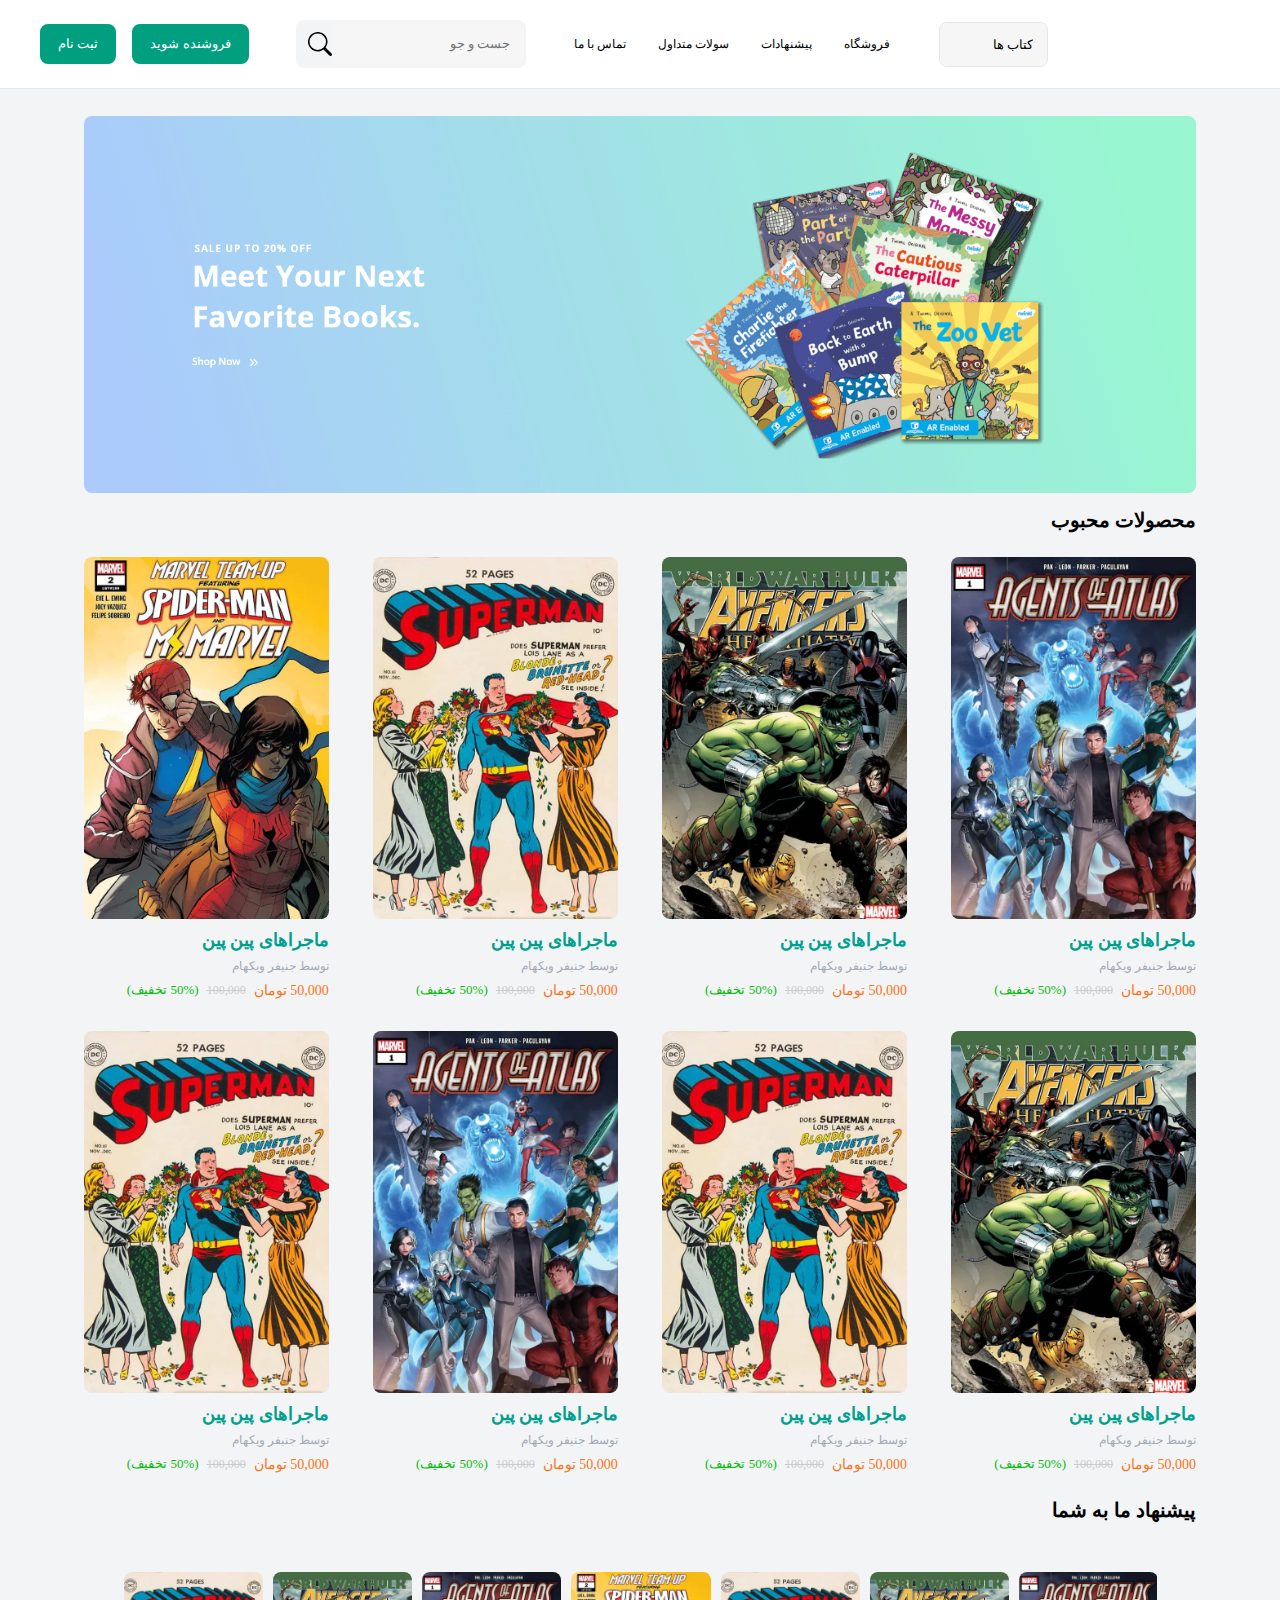
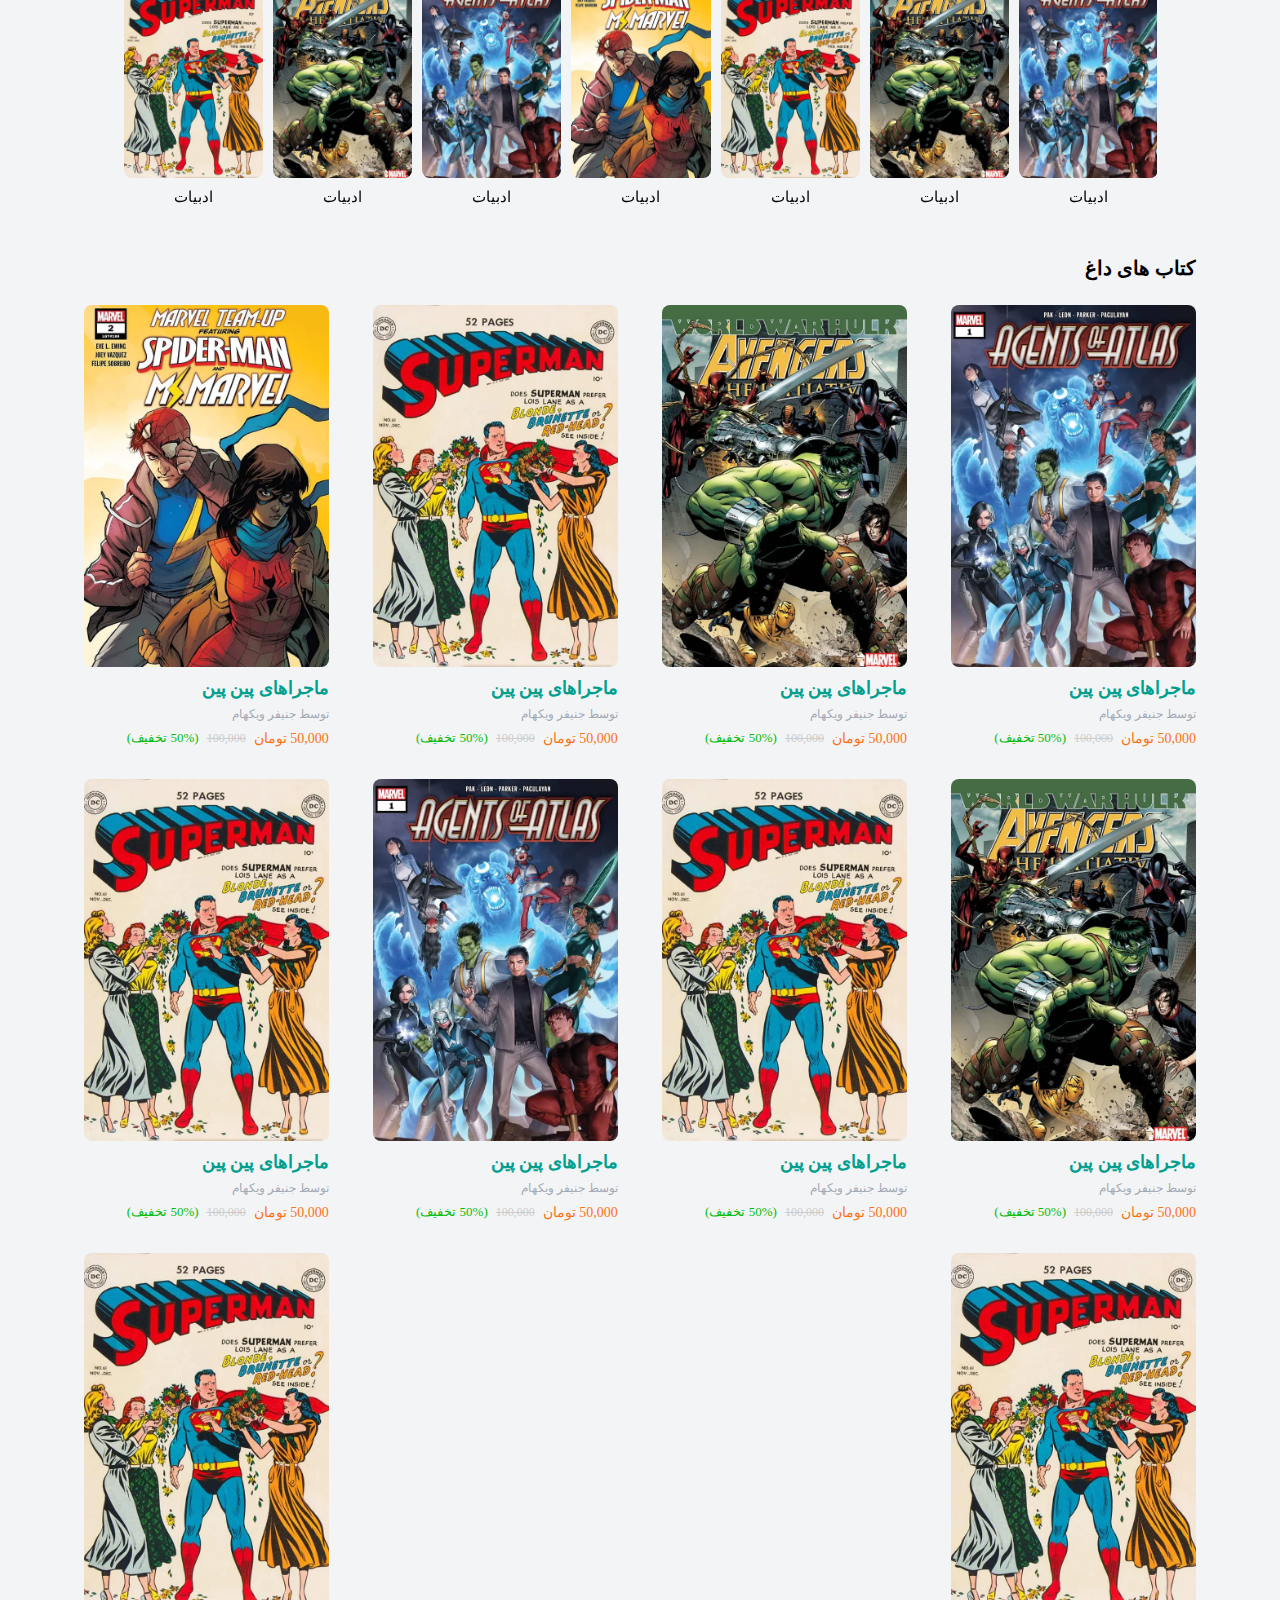
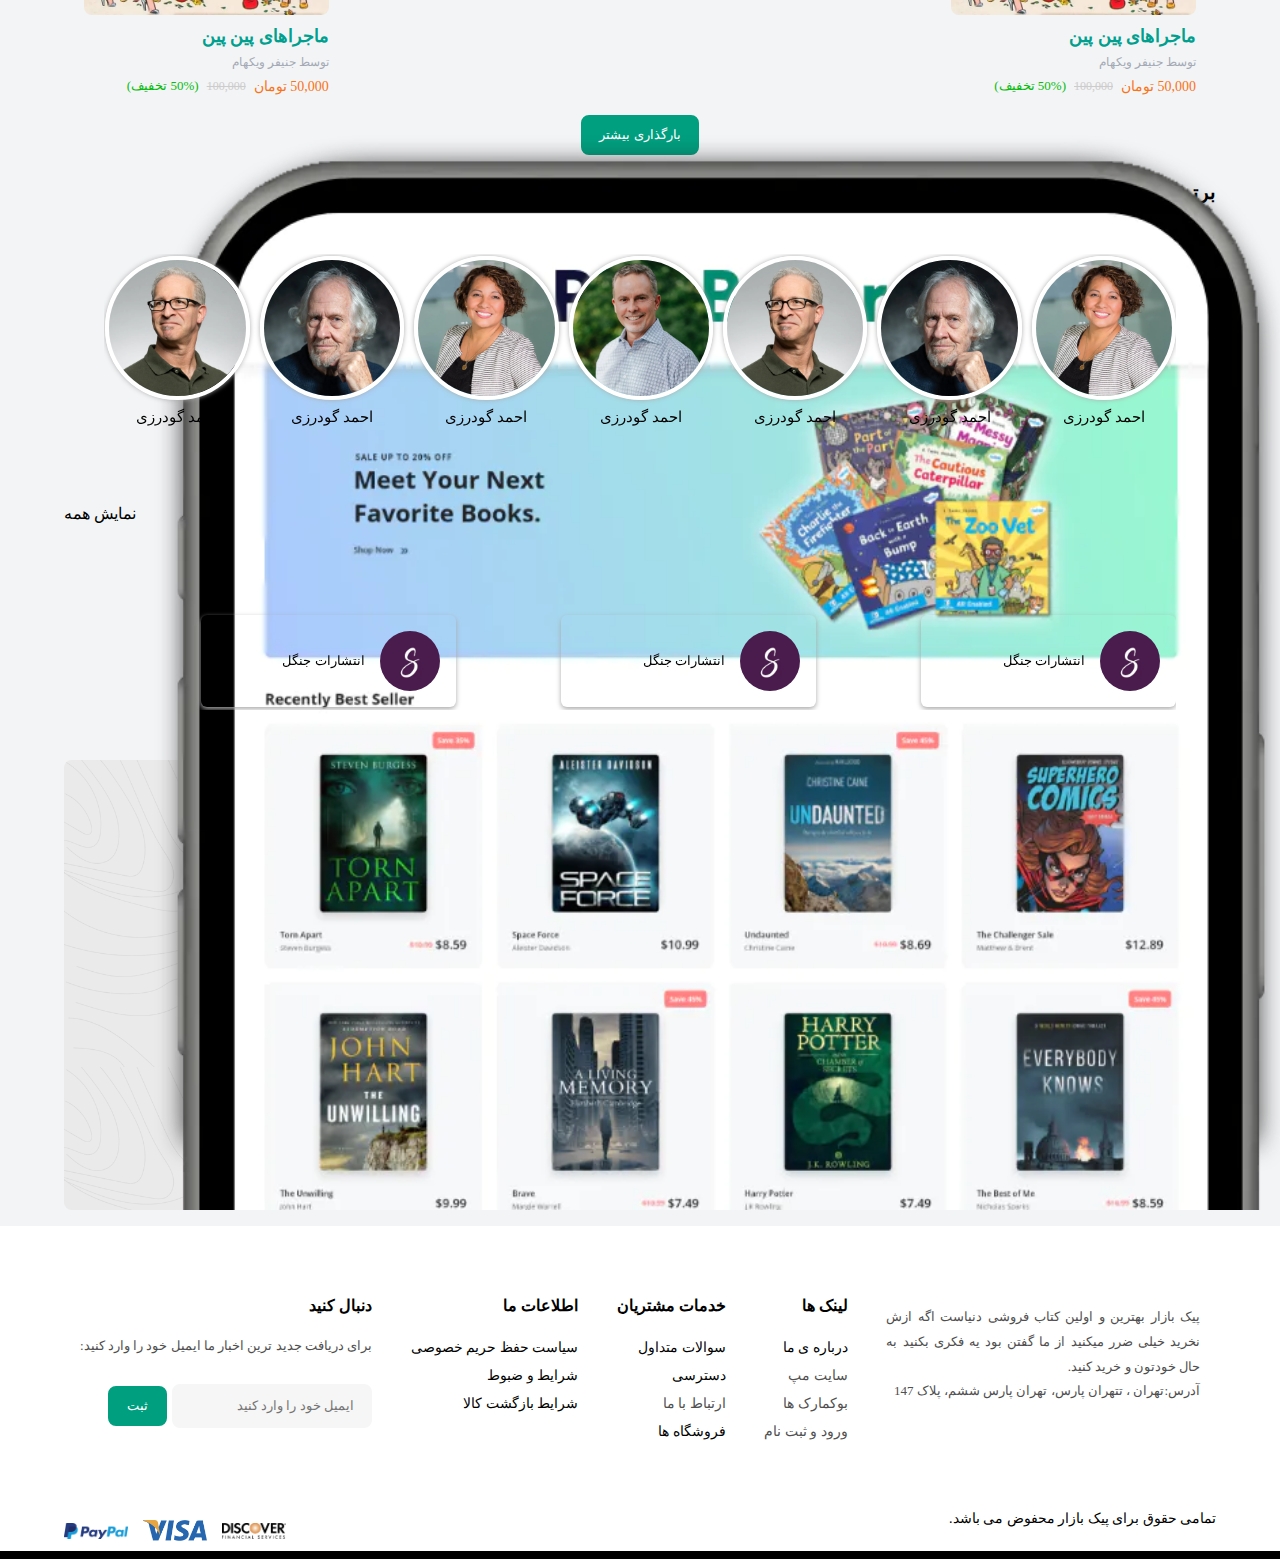
==== product.html @ 568d8cbb "jadid" ====
<!DOCTYPE html>
<html lang="rel">

<head>
    <meta charset="UTF-8">
    <meta http-equiv="X-UA-Compatible" content="IE=edge">
    <meta name="viewport" content="width=device-width, initial-scale=1.0">
    <title>Document</title>
    <link rel="stylesheet" href="asset/css/style.css">
    <link rel="stylesheet" href="asset/css/owl.carousel.min.css">
    <link rel="stylesheet" href="asset/css/owl.theme.default.min.cssf">
</head>

<body>
    <!-- header -->
    <section>
        <header>
            <div class="space-between">
                <div class="img-heder">
                    <a href="#">
                        <img src="asset/img/logo.svg" alt="">
                    </a>
                </div>
                <div class="select-box">
                    <select>
                        <option>کتاب ها</option>
                        <option>سوپرمارکتی</option>
                        <option>آرایشی</option>
                        <option>لوازم خانگی</option>
                    </select>
                </div>
                <div class="header_selectbox"></div>
                <nav>
                    <ul class="flex-ul">
                        <li><a href="#">فروشگاه</a></li>
                        <li><a href="#">پیشنهادات</a></li>
                        <li><a href="#">سولات متداول</a></li>
                        <li><a href="#">تماس با ما</a></li>
                    </ul>
                </nav>
                <form class="header_search" action="">
                    <input type="text" placeholder="جست و جو ">
                    <button>
                        <svg xmlns="http://www.w3.org/2000/svg" width="16" height="16" fill="currentColor"
                            class="bi bi-search" viewBox="0 0 16 16">
                            <path
                                d="M11.742 10.344a6.5 6.5 0 1 0-1.397 1.398h-.001c.03.04.062.078.098.115l3.85 3.85a1 1 0 0 0 1.415-1.414l-3.85-3.85a1.007 1.007 0 0 0-.115-.1zM12 6.5a5.5 5.5 0 1 1-11 0 5.5 5.5 0 0 1 11 0z" />
                        </svg>
                    </button>
                </form>
                <div class="header_button">
                    <button>فروشنده شوید</button>
                    <button>ثبت نام</button>
                </div>
            </div>
        </header>
        <div class="border-boottem">
            <div class="flex mobail-header container">
                <div class="select-header m-b-15">
                    <select class="select-box-h">
                        <option>کتاب ها</option>
                        <option>سوپرمارکتی</option>
                        <option>آرایشی</option>
                        <option>لوازم خانگی</option>
                    </select>
                </div>
                <div class="felter-css m-b-15">فیلتر</div>
            </div>
        </div>
    </section>
    <!-- end header -->
    <!-- min -->

    <main>

        <div class="container bg-product">

            <!--img title-->
            <div class="width-100 m-t-5rem">
                <a href="#">
                    <img src="asset/img/slider.webp" class="width-100 rdus img-titel" alt="">
                </a>
            </div>
            <!--end img title-->
            <!-- product -->
            <div class="title">محصولات محبوب</div>
            <div class="flex m-t-25 space-between">
                <a href="#" class="item">
                    <img src="asset/img/comic1.webp" class="width-100 rdus" alt="">
                    <div class="matn_title">ماجراهای پین پین</div>
                    <div class="item_author">توسط جنیفر ویکهام</div>
                    <div class="flex item_pricebox">
                        <div class="m-price">50,000 تومان </div>
                        <s class="off">100,000</s>
                        <div class="Discount">(50% تخفیف)</div>
                    </div>
                </a>
                <a href="#" class="item">
                    <img src="asset/img/comic2.webp" class="width-100 rdus" alt="">
                    <div class="matn_title">ماجراهای پین پین</div>
                    <div class="item_author">توسط جنیفر ویکهام</div>
                    <div class="flex item_pricebox">
                        <div class="m-price">50,000 تومان </div>
                        <s class="off">100,000</s>
                        <div class="Discount">(50% تخفیف)</div>
                    </div>
                </a>
                <a href="#" class="item">
                    <img src="asset/img/comic3.webp" class="width-100 rdus" alt="">
                    <div class="matn_title">ماجراهای پین پین</div>
                    <div class="item_author">توسط جنیفر ویکهام</div>
                    <div class="flex item_pricebox">
                        <div class="m-price">50,000 تومان </div>
                        <s class="off">100,000</s>
                        <div class="Discount">(50% تخفیف)</div>
                    </div>
                </a>
                <a href="#" class="item">
                    <img src="asset/img/comic4.webp" class="width-100 rdus" alt="">
                    <div class="matn_title">ماجراهای پین پین</div>
                    <div class="item_author">توسط جنیفر ویکهام</div>
                    <div class="flex item_pricebox">
                        <div class="m-price">50,000 تومان </div>
                        <s class="off">100,000</s>
                        <div class="Discount">(50% تخفیف)</div>
                    </div>
                </a>
                <a href="#" class="item">
                    <img src="asset/img/comic2.webp" class="width-100 rdus" alt="">
                    <div class="matn_title">ماجراهای پین پین</div>
                    <div class="item_author">توسط جنیفر ویکهام</div>
                    <div class="flex item_pricebox">
                        <div class="m-price">50,000 تومان </div>
                        <s class="off">100,000</s>
                        <div class="Discount">(50% تخفیف)</div>
                    </div>
                </a>
                <a href="#" class="item">
                    <img src="asset/img/comic3.webp" class="width-100 rdus" alt="">
                    <div class="matn_title">ماجراهای پین پین</div>
                    <div class="item_author">توسط جنیفر ویکهام</div>
                    <div class="flex item_pricebox">
                        <div class="m-price">50,000 تومان </div>
                        <s class="off">100,000</s>
                        <div class="Discount">(50% تخفیف)</div>
                    </div>
                </a>
                <a href="#" class="item">
                    <img src="asset/img/comic1.webp" class="width-100 rdus" alt="">
                    <div class="matn_title">ماجراهای پین پین</div>
                    <div class="item_author">توسط جنیفر ویکهام</div>
                    <div class="flex item_pricebox">
                        <div class="m-price">50,000 تومان </div>
                        <s class="off">100,000</s>
                        <div class="Discount">(50% تخفیف)</div>
                    </div>
                </a>
                <a href="#" class="item">
                    <img src="asset/img/comic3.webp" class="width-100 rdus" alt="">
                    <div class="matn_title">ماجراهای پین پین</div>
                    <div class="item_author">توسط جنیفر ویکهام</div>
                    <div class="flex item_pricebox">
                        <div class="m-price">50,000 تومان </div>
                        <s class="off">100,000</s>
                        <div class="Discount">(50% تخفیف)</div>
                    </div>
                </a>
            </div>
            <div class="title m-t-25">پیشنهاد ما به شما</div>
            <!-- slider -->
            <div class=" ">
                <div class="sider silaeder owl-carousel owl-theme owl-th">
                    <div class="img-slider">
                        <img src="asset/img/comic1.webp" class="rdus" alt="">
                        ادبیات
                    </div>
                    <div class="img-slider">
                        <img src="asset/img/comic2.webp" class="rdus" alt="">
                        ادبیات
                    </div>
                    <div class="img-slider">
                        <img src="asset/img/comic3.webp" class="rdus" alt="">
                        ادبیات
                    </div>
                    <div class="img-slider">
                        <img src="asset/img/comic4.webp" class="rdus" alt="">
                        ادبیات
                    </div>
                </div>
            </div>
            <!-- end slider -->

            <div class="title m-t-25">کتاب های داغ</div>
            <div class="flex m-t-25 space-between">
                <a href="#" class="item">
                    <img src="asset/img/comic1.webp" class="width-100 rdus" alt="">
                    <div class="matn_title">ماجراهای پین پین</div>
                    <div class="item_author">توسط جنیفر ویکهام</div>
                    <div class="flex item_pricebox">
                        <div class="m-price">50,000 تومان </div>
                        <s class="off">100,000</s>
                        <div class="Discount">(50% تخفیف)</div>
                    </div>
                </a>
                <a href="#" class="item">
                    <img src="asset/img/comic2.webp" class="width-100 rdus" alt="">
                    <div class="matn_title">ماجراهای پین پین</div>
                    <div class="item_author">توسط جنیفر ویکهام</div>
                    <div class="flex item_pricebox">
                        <div class="m-price">50,000 تومان </div>
                        <s class="off">100,000</s>
                        <div class="Discount">(50% تخفیف)</div>
                    </div>
                </a>
                <a href="#" class="item">
                    <img src="asset/img/comic3.webp" class="width-100 rdus" alt="">
                    <div class="matn_title">ماجراهای پین پین</div>
                    <div class="item_author">توسط جنیفر ویکهام</div>
                    <div class="flex item_pricebox">
                        <div class="m-price">50,000 تومان </div>
                        <s class="off">100,000</s>
                        <div class="Discount">(50% تخفیف)</div>
                    </div>
                </a>
                <a href="#" class="item">
                    <img src="asset/img/comic4.webp" class="width-100 rdus" alt="">
                    <div class="matn_title">ماجراهای پین پین</div>
                    <div class="item_author">توسط جنیفر ویکهام</div>
                    <div class="flex item_pricebox">
                        <div class="m-price">50,000 تومان </div>
                        <s class="off">100,000</s>
                        <div class="Discount">(50% تخفیف)</div>
                    </div>
                </a>
                <a href="#" class="item">
                    <img src="asset/img/comic2.webp" class="width-100 rdus" alt="">
                    <div class="matn_title">ماجراهای پین پین</div>
                    <div class="item_author">توسط جنیفر ویکهام</div>
                    <div class="flex item_pricebox">
                        <div class="m-price">50,000 تومان </div>
                        <s class="off">100,000</s>
                        <div class="Discount">(50% تخفیف)</div>
                    </div>
                </a>
                <a href="#" class="item">
                    <img src="asset/img/comic3.webp" class="width-100 rdus" alt="">
                    <div class="matn_title">ماجراهای پین پین</div>
                    <div class="item_author">توسط جنیفر ویکهام</div>
                    <div class="flex item_pricebox">
                        <div class="m-price">50,000 تومان </div>
                        <s class="off">100,000</s>
                        <div class="Discount">(50% تخفیف)</div>
                    </div>
                </a>
                <a href="#" class="item">
                    <img src="asset/img/comic1.webp" class="width-100 rdus" alt="">
                    <div class="matn_title">ماجراهای پین پین</div>
                    <div class="item_author">توسط جنیفر ویکهام</div>
                    <div class="flex item_pricebox">
                        <div class="m-price">50,000 تومان </div>
                        <s class="off">100,000</s>
                        <div class="Discount">(50% تخفیف)</div>
                    </div>
                </a>
                <a href="#" class="item">
                    <img src="asset/img/comic3.webp" class="width-100 rdus" alt="">
                    <div class="matn_title">ماجراهای پین پین</div>
                    <div class="item_author">توسط جنیفر ویکهام</div>
                    <div class="flex item_pricebox">
                        <div class="m-price">50,000 تومان </div>
                        <s class="off">100,000</s>
                        <div class="Discount">(50% تخفیف)</div>
                    </div>
                </a>
                <a href="#" class="item">
                    <img src="asset/img/comic3.webp" class="width-100 rdus" alt="">
                    <div class="matn_title">ماجراهای پین پین</div>
                    <div class="item_author">توسط جنیفر ویکهام</div>
                    <div class="flex item_pricebox">
                        <div class="m-price">50,000 تومان </div>
                        <s class="off">100,000</s>
                        <div class="Discount">(50% تخفیف)</div>
                    </div>
                </a>
                <a href="#" class="item">
                    <img src="asset/img/comic3.webp" class="width-100 rdus" alt="">
                    <div class="matn_title">ماجراهای پین پین</div>
                    <div class="item_author">توسط جنیفر ویکهام</div>
                    <div class="flex item_pricebox">
                        <div class="m-price">50,000 تومان </div>
                        <s class="off">100,000</s>
                        <div class="Discount">(50% تخفیف)</div>
                    </div>
                </a>
            </div>


            <!--end product -->

        </div>
        <div class="p-button">
            <button class="button-r">بارگذاری بیشتر</button>
        </div>
        <div class="container">
            <div class="title m-t-25">برترین نویسندگان</div>
            <div class="slider-2 silaeder owl-carousel owl-theme owl-th">
                <a class="img-slider-redus img-slider">
                    <img src="asset/img/author1.webp" class="rdus-100" alt="">
                    <div class="img-slider">احمد گودرزی</div>
                </a>
                <a class="img-slider-redus img-slider">
                    <img src="asset/img/author2.webp" class="rdus-100" alt="">
                    <div class="img-slider">احمد گودرزی</div>
                </a>
                <a class="img-slider-redus img-slider">
                    <img src="asset/img/author3.webp" class="rdus-100" alt="">
                    <div class="img-slider">احمد گودرزی</div>
                </a>
                <a class="img-slider-redus img-slider">
                    <img src="asset/img/author4.webp" class="rdus-100" alt="">
                    <div class="img-slider">احمد گودرزی</div>
                </a>
            </div>
            <div class="flex space-between">
                <div class="title m-t-25">برترین انتشارات </div>
                <a href="#" class=" m-t-25">نمایش همه</a>
            </div>
            <div class="slider owl-carousel owl-theme owl-th">
                <a class="flex gap-15 slider-a" href="#">
                    <div class="img-box">
                        <img class="rdus-100 width-100" src="asset/img/pub2.webp" alt="">
                    </div>
                    <div class="sider-text">انتشارات جنگل</div>
                </a>
            </div>
            <!--end slider- -->
        </div>
        <!-- box -->
        <section>
            <div class="container">
                <div class="book-box rdus ">
                    <div class="books-title">اپلیکیشن پیک بازار</div>
                    <div class="text-box m-t-25">تجربه خرید آنلاین خود را با استفاده از اپلیکیشن پیک بازار ساده تر کنید
                    </div>
                    <div class="books-img flex gap-15">
                        <a href="#" class="m-t-25"><img src="asset/img/googleplay.webp"></a>
                        <a href="#" class="m-t-25"><img src="asset/img/googleplay.webp"></a>
                    </div>
                    <img class="img-book" src="asset/img/phone.webp" alt="">

                </div>
            </div>
        </section>
        <!-- footer -->
        <footer>
            <div class="footer">
                <div class="foter-item">
                    <a href="#" class="logo">
                        <img src="asset/img/logo.svg" alt="">
                    </a>
                    <p class="mt-15">پیک بازار بهترین و اولین کتاب فروشی دنیاست اگه ازش نخرید خیلی ضرر میکنید از ما گفتن
                        بود یه فکری
                        بکنید به حال خودتون و خرید کنید.</p>
                    <p>آدرس:تهران ، تتهران پارس، تهران پارس ششم، پلاک 147</p>
                </div>
                <div class="foter-item">
                    <b>لینک ها</b>
                    <a href="#">درباره ی ما</a>
                    <a href="">سایت مپ</a>
                    <a href="">بوکمارک ها</a>
                    <a href="">ورود و ثبت نام</a>
                </div>
                <div class="foter-item">
                    <b>خدمات مشتریان</b>
                    <a href="#">سوالات متداول</a>
                    <a href="#">دسترسی </a>
                    <a href="">ارتباط با ما</a>
                    <a href="#">فروشگاه ها</a>
                </div>
                <div class="foter-item">
                    <b>اطلاعات ما</b>
                    <a href="#">سیاست حفظ حریم خصوصی</a>
                    <a href="#">شرایط و ضبوط</a>
                    <a href="#">شرایط بازگشت کالا</a>
                </div>
                <div class="foter-item">
                    <b>دنبال کنید</b>
                    <p>برای دریافت جدید ترین اخبار ما ایمیل خود را وارد کنید:</p>
                    <form class="flex m-t-25">
                        <input type="text" name="" placeholder="ایمیل خود را وارد کنید">
                        <input type="submit" value="ثبت">
                    </form>
                </div>


            </div>
            <div class="img-footer">
                <div class="space-between flex container">
                    <div class="text">تمامی حقوق برای پیک بازار محفوض می باشد. </div>

                    <div class=" img-a gap-15 flex gap-15 a-img">
                        <a href="#">
                            <img src="asset/img/copy1.png" alt="">
                        </a>
                        <a href="#">
                            <img src="asset/img/copy2.png" alt="">
                        </a>
                        <a href="#">
                            <img src="asset/img/copy3.png" alt="">
                        </a>
                    </div>
                </div>
            </div>

        </footer>
        <!--end footer -->
        <!-- end box -->
    </main>
    <!-- end min -->



    <!--script -->
    <script src="asset/js/jquery-3.6.0.min.js"></script>
    <script src="asset/js/owl.carousel.min.js"></script>
    <script src="my js.js"></script>
    <!-- end script -->

</body>

</html>
---- asset/css/style.css ----
@font-face {
    font-family: "iranyekan";
    src: url("../fonts/uiranyekan/eot/iranyekanwebregular.eot?#"),
        url("../fonts/iranyekan/ttf/iranyekanwebregular.ttf") format('truetype'),
        url("../fonts/iranyekan/woff/iranyekanwebregular.woff") format('woff'),
        url("../fonts/iranyekan/svg/iranyekanwebregular.svg") format('svg');
}

@font-face {
    font-family: "iranyekan_numbers";
    src: url("../fonts/fonts/iranyekan_numbers/eot/iranyekanwebregular(fanum).eot?#"),
        url("../fonts/iranyekan_numbers/ttf/iranyekanwebregular(fanum).ttf") format('truetype'),
        url("../fonts/iranyekan_numbers/woff/iranyekanwebregular(fanum).woff") format('woff'),
        url("../fonts/iranyekan_numbers/svg/iranyekanwebregular(fanum).svg") format('svg');
}

* {
    margin: 0;
    padding: 0;
    box-sizing: border-box;
}

body {
    direction: rtl;
    background-color: #f3f4f6;
    transition: 0.33s all 0s ease-out;
    font-family: 'iranyekan_numbers', 'iranyekan';
}

a {
    font-family: 'iranyekan_numbers', 'iranyekan';
}

input {
    font-family: 'iranyekan_numbers', 'iranyekan';

}

button {
    font-family: 'iranyekan_numbers', 'iranyekan';
}

::placeholder {
    font-family: 'iranyekan_numbers', 'iranyekan';
}

select {
    font-family: 'iranyekan_numbers', 'iranyekan';
}

img {
    max-width: 100%;
    display: block;
}

/* header */
.img-heder {
    width: 12%;
}

.img-heder img {
    width: 100%;
}

.space-between {
    gap: 32px;
    display: flex;
    flex-wrap: wrap;
    align-items: center;
    align-content: center;
    justify-content: space-between;
}

/* select header */
.select-box {
    text-align: center;
    border-radius: 8px;
    border: 1px solid #e5e7eb;
}

header select {
    outline: 0;
    appearance: none;
    position: relative;
    border-radius: 0.5rem;
    background-size: 30px !important;
    border: 2px solid #F6F6F6;
    padding: 12px 12px 12px 24px;
    background: #F6F6F6 url(../img/down4.svg) 4px center no-repeat;
}

/*end select header */
/* nav header */
.flex-ul {
    gap: 32px;
    display: flex;
    font-size: 12px;
    flex-wrap: wrap;
    margin-right: -46px;
    list-style-type: none;
}

.flex-ul a {
    color: #000;
    text-decoration: none;
}

.flex-ul a:hover {
    color: #009f8e;
}

/* end nav header */
/* form header */

.header_search {
    display: flex;
    padding-left: 10px;
    text-align: center;
    border-radius: 0.5rem;
    background-color: #f3f4f6;
    border: 2px solid #f3f4f6;
}

.header_search input {
    outline: 0;
    display: block;
    padding: 12px 16px;
    border-radius: 0.5rem;
    background-color: #F6F6F6;
    border: 2px solid #f6f6f6;
}

.header_search input[placeholder] {
    font-size: 13px;
    color: #B8B8B8;
    text-align: right;
    padding-right: 12px !important;
}

.header_search svg {
    width: 24px;
    height: 24px;
    display: flex;
    user-select: none;
    background-size: 80%;
    align-items: center;
    justify-content: center;
    background-repeat: no-repeat;
    background-position: center center;
}

.header_search button {
    border: none;
    cursor: pointer;
    filter: brightness(0.5);
    background-size: 20px 20px;
    background-color: rgba(0, 0, 0, 0);
}

/* end form heder */
/* header_button */
.header_button {
    gap: 16px;
    display: flex;
    flex-wrap: wrap;
}

.header_button button {
    color: #fff;
    height: 40px;
    display: flex;
    cursor: pointer;
    padding: 9px 16px;
    align-items: center;
    border-radius: 0.5rem;
    justify-content: center;
    font-family: bold, verdana;
    border: 2px solid #009f7f;
    background-color: #009f7f;
    font-family: 'iranyekan_numbers', 'iranyekan';
}

.min-box {
    width: 100%;
    flex: 1 1 auto;
    min-width: 300px;
    overflow: hidden;
    background-color: #fff;
}

/* end header_button */
/* mobail-header */
.mobail-header {

    justify-content: space-between;
    margin-top: 6rem;
}

.select-header {
    margin-top: 4rem;
}

.select-box-h {
    border: none;
    cursor: pointer;
    appearance: none;
    position: relative;
    padding-right: 4px;
    background-size: 18px;
    border-radius: 0.5rem;
    background-color: #fff;
    border: 2px solid #F6F6F6;
    padding: 12px 12px 12px 24px;
}

.felter-css {
    font-size: 14px;
    cursor: pointer;
    margin-top: 4rem;
    padding: 8px 16px;
    border-radius: 8px;
    border: 1px solid #e5e7eb;
    background-color: #f4f5f7;
}

.border-boottem {
    display: none;
    margin-top: 15px;
    border-bottom: 2px solid gainsboro;
}

.m-b-15 {
    margin-bottom: 15px;
}

/* end mobail-header */
/* end header */
/* main */
.bacgrnd-img {
    width: 100%;
    height: 500px;
    background-color: #fff;
    background-size: auto 100%;
    background-position: center center;
    background-image: url(../img/bakery.webp);
}

.bacgrnd-img h2 {
    margin-top: 10rem;
    text-align: center;
}

.bacgrnd-img p {
    margin-top: 1rem;
    text-align: center;
}

/* form min header */
.box-shadow {
    gap: 2px;
    width: 36%;
    display: flex;
    margin: 35px auto;
    background-color: #eee;
    box-shadow: 0 30px 50px #eee;
}

.box-shadow input {
    border: 0;
    outline: 0;
    padding: 14px;
    min-width: 400px;
    border-color: #fff;
    background-color: #fff;
    border-top-left-radius: 0;
    border-bottom-left-radius: 0;
}

.box-shadow button {
    width: 83px;
    height: 40px;
    display: flex;
    color: white;
    cursor: pointer;
    padding: 9px 16px;
    align-items: center;
    justify-content: center;
    border-radius: 5px 0 0 5px;
    border: 2px solid #009f7f;
    background-color: #009f7f;
}

.felx {
    display: flex;
    flex-wrap: wrap;
}

/*end-form min header */

header {
    top: 0;
    z-index: 10;
    width: 100%;
    position: fixed;
    padding: 20px 40px;
    background-color: #fff;
    border-bottom: 1px solid #e5e7eb;
}

.img-heder {
    width: 12%;
}

.img-heder img {
    width: 100%;
}

.space-between {
    gap: 32px;
    display: flex;
    flex-wrap: wrap;
    align-items: center;
    align-content: center;
    justify-content: space-between;
}

/* silaeder */
.silaeder {
    width: 100%;
    min-height: 10rem;
    /* border: 1px solid red; */
}

.slid {
    display: block;
    width: 175px;
    text-align: center;
    background-color: #fff;
    padding: 16px;
    border-radius: 0.4em;
}

.slid img {
    height: 100px;
    margin-left: auto;
    margin-right: auto;
    width: auto !important;
}

.owl-th {
    margin: 50px auto;
    width: 93% !important;
}

.m-t5 {
    margin-top: 5px;
}

/* end silaeder */
/* maim */
.bakery_slider {
    width: 100%;
    height: 500px;
    padding: 9rem;
    text-align: center;
    background-color: #fff;
    background-size: auto 100%;
    background-position: center center;
    background-image: url(../img/bakery.webp);
}

.bakery_slider h1 {
    margin-bottom: 1.5rem;
}

/* container */
.container {
    width: 95%;
    margin: 0 auto;
}

/* end container */
/* grid */
.grid {
    gap: 15px;
    row-gap: 0;
    display: grid;
    padding: 30px;
    justify-content: center;
    grid-template-columns: repeat(5, minmax(0, 1fr));
}

/* end grid */
/* box grid */


.a_null a:link,
.a_null a:visited,
.a_null a:hover {
    color: unset;
    text-decoration: none;
}

a:link,
a:visited {
    color: black;
    text-decoration: none;
}

.bakery_item {
    gap: 1rem;
    padding: 16px;
    margin-top: 25px;
    border-radius: 4px;
    background-color: #fff;
    box-shadow: 0 5px 10px #eee;
}

.svg-botton:hover {
    background-color: #009f7f;
    border-color: #009f7f;
}

.svg-botton:hover svg {
    color: white;
}

/* end box grid */
/* flex-dr */

.flex-dr {
    display: flex;
    justify-content: space-between;
}

.clear {
    clear: both;
}

.matn {
    font-weight: bold;
}

/* end flex-dr */
/* bakery_item_price */
.bakery_item_price {
    gap: 18px;
    display: flex;
    margin-bottom: 1rem;
}

.color-g {
    color: #888;
    font-size: 14px;
}

/* end bakery_item_price */
/* darsd */
.darsd {
    padding: 8px;
    height: 30px;
    color: #fff;
    font-size: 13px;
    border-radius: 0.4em;
    background-color: #009f7f;
}

/* end darsd */
/*svg-botton" */
.svg-botton {
    float: right;
    padding: 10px;
    cursor: pointer;
    border-radius: 0.5em;
    border: 1px solid #ddd;
    background-size: 60%;
}

/*end svg-botton" */
/* button-sa */
.button-sa {
    display: flex;
    padding: 2rem;
    flex-wrap: wrap;
    justify-content: center;
}

.button-sa button {
    height: 40px;
    color: #fff;
    display: flex;
    cursor: pointer;
    font-size: 20px;
    font-weight: bold;
    padding: 9px 16px;
    border-radius: 7px;
    align-items: center;
    justify-content: center;
    border: 2px solid #009f7f;
    background-color: #009f7f;
}

/* end button-sa */
/*end maim */
/* product Paige */
.container {
    width: 90%;
    margin-left: auto;
    margin-right: auto;
}

/* img title */
.bg-product {
    padding: 20px;
    margin-top: 6rem;
}


.width-100 {
    width: 100%;
    margin-right: auto;
    margin-left: auto;
}

.rdus {
    border-radius: 0.5rem;
}

/* end img title*/
/* product  */
.title {
    font-size: 20px;
    margin-top: 15px;
    font-weight: bold;
}

.flex {
    display: flex;
    flex-wrap: wrap;
    align-items: center;
}

.space-between {
    justify-content: space-between;
}

.item:link,
a:visited {
    color: #009f8e;
    text-decoration: none;
}

.item {
    width: 22%;
}

.item img {
    margin-bottom: 10px;
}

.m-t-25 {
    margin-top: 25px;
}

.matn_title {
    font-size: 18px;
    font-weight: bold;
}

.item_author {
    margin-top: 8px;
    font-size: 12px;
    color: #a4aab5;
}

.item_pricebox {
    gap: 8px;
    margin-top: 8px;
}

.m-price {
    font-size: 14px;
    color: #fa7316;
}

.off {
    color: #ccc;
    font-size: 12px;
}

.Discount {
    color: #07bc0c;
    font-size: 13px;
}

/* slider-img */
.img-slider {
    width: 100%;
    height: 18%;
    font-size: 15px;
    text-align: center;
}

.img-slider img {
    width: 100%;
    margin-bottom: 10px;
}

/* end-slider-img */
/* button-r */
.p-button {
    display: flex;
    justify-content: center;
}

.button-r {
    color: #fff;
    height: 40px;
    display: flex;
    cursor: pointer;
    padding: 9px 16px;
    align-items: center;
    border-radius: 0.5rem;
    justify-content: center;
    border: 2px solid #009f7f;
    background-color: #009f7f;
    font-family: 'iranyekan_numbers', 'iranyekan';
}

/* end button-r */
/* end product  */
/* img-slider-redus */
.img-slider-redus img {
    display: block;
    cursor: pointer;
    margin-top: 2px;
    margin-bottom: 8px;
    border-radius: 100%;
    animation-delay: 10s;
    border: 4px solid #fff;
    box-shadow: 0 0 5px #aaa;
}

.img-slider-redus img:hover {
    transform: rotate(5deg);
}

.rdus-100 {
    border-radius: 100%;
}

/* end img-slider-redus */
/* img-box-slider */
.img-box {
    width: 60px;
}

.gap-15 {
    gap: 15px;
    font-size: 15px;
}

.slider-a {
    width: 255px;
    padding: 16px;
    margin-top: 40px;
    margin-bottom: 3px;
    text-align: center;
    border-radius: 0.4em;
    box-shadow: 0 2px 5px #aaa;
}

.sider-text {
    color: #000;
    font-size: 13px;
}

/*end-img-box-slider */
/* book-box */
.book-box {
    position: relative;
    padding: 128px 64px;
    margin-bottom: 16px;
    background-size: 100% auto;
    background-color: #ebeaea;
    background-image: url(../img/booksfooter.webp);
}

.text-books {
    width: 50%;
    border: 1px solid darkblue;
}

.books-title {
    font-size: 24px;
    font-weight: bold;
}

.text-box {
    font-size: 13px;
}

.books-img img {
    width: 164px;
}

.img-book {
    left: 7%;
    bottom: 0;
    width: 364px;
    position: absolute;

}

/* end book-box */
/* footer */
.footer {
    display: flex;
    line-height: 2;
    font-size: 14px;
    flex-wrap: wrap;
    padding: 64px 5%;
    margin-left: auto;
    margin-right: auto;
    background-color: #fff;
    justify-content: space-between;
}

.foter-item {
    display: flex;
    padding-left: 16px;
    padding-right: 16px;
    flex-direction: column;
}

.foter-item:first-child {
    width: 30%;
}

.logo {
    width: 150px;
}

.logo img {
    display: block;
    max-width: 100%;
}

.foter-item p {
    font-size: 13px;
    line-height: 1.9;
    color: #505050;
    text-align: justify;
}

.mt-15 {
    margin-top: 15px;
}

footer b {
    font-size: 16px;
    margin-bottom: 12px;
}

.foter-item a:visited {
    color: #505050;
    margin-top: 8px;
}

.foter-item a:hover {
    color: orange;
    text-decoration: none
}

.foter-item input {
    display: block;
    padding: 12px 16px;
    border-radius: 0.5rem;
    border: 2px solid #f6f6f6;
    background-color: #F6F6F6;
}

.foter-item input[type=submit] {
    height: 40px;
    display: flex;
    color: #fff;
    cursor: pointer;
    margin-right: 5px;
    padding: 3px 17px;
    align-items: center;
    border-radius: 0.5rem;
    justify-content: center;
    background-color: #009f7f;
    border: 2px solid #009f7f;
}

/* img-footer */
.text {
    font-size: 14px;
    padding-bottom: 24px;
}

.img-footer {
    background-color: white;
    border-bottom: 8px solid #000;
}

.img-a a {
    width: 4rem;
}

img {
    max-width: 100%;
}

/*end img-footer */
/* end footer */

/*end product Paige */

/* makeup paige  */


/* mikap-slid */
.mikap-slid {
    width: 100%;
    display: flex;
    height: 550px;
    flex-wrap: wrap;
    align-items: center;
    justify-content: center;
    background-color: #fff;
    background-size: 100% auto;
    background-repeat: no-repeat;
    background-position: center -200px;
    background-image: url(../img/makeup.webp);
}

.flex-col {
    display: flex;
    flex-wrap: wrap;
    flex-direction: column;
}

.flex-center {
    display: flex;
    flex-wrap: wrap;
    align-items: center;
    justify-content: center;
}

.box-shdow {
    box-shadow: 0 30px 50px #eee;
}

.box-shdow input[type=text] {
    display: block;
    min-width: 400px;
    padding: 12px 16px;
    border-color: #fff;
    background-color: #fff;
    border-top-left-radius: 0;
    background-color: #F6F6F6;
    border: 2px solid #f6f6f6;
    border-bottom-left-radius: 0;
    border-radius: 0 0.5rem 0.5rem 0;
}

.mikap-slid h1 {
    font-size: 24px;
    margin-bottom: 30px;
}

.mikap-slid p {
    font-size: 13px;
    line-height: 1.9;
    color: #505050;
    text-align: justify;
}

.box-shdow button {
    height: 40px;
    display: flex;
    color: #fff;
    cursor: pointer;
    padding: 9px 16px;
    align-items: center;
    justify-content: center;
    border: 2px solid #009f7f;
    background-color: #009f7f;
    border-radius: 0.5rem 0 0 0.5rem;
}

.box-shdow input [placeholder] {
    font-size: 13px;
    color: #B8B8B8;
}

/* end mikap-slid */

/* mikap-slider */
.box-item {
    height: auto;
    width: 380px;
    display: block;
}

.book-box img {
    width: 100%;
    height: auto;
    margin-left: auto;
    margin-right: auto;
    border-radius: 12px;
}

/* mikap-slider  */
/* makeup_section_2 */
.makeup_sidebar {
    width: 300px;
    height: 500px;
    border-top: 2px solid #eee;
}
.makeup_sidebar_list {
    padding: 16px;
}


/* end makeup_section_2 */




/*end  makeup paige  */

/* media */
@media only screen and (max-width: 1190px) {

    /* header */
    header select {
        display: none;
    }

    .flex-ul {
        display: none;
    }

    .header_search {
        display: none;
    }

    .header_button {
        display: none;
    }

    .select-box-h {
        display: block;
    }

    .border-boottem {
        display: flex;
    }

    .img-heder {
        width: 19%;
        margin: 0 auto;
    }

    /*end header */
    /* footer */
    .footer {
        gap: 26px;
    }

    /* end footer */
    /* img-titel */
    .img-titel {
        margin-top: -5rem;
    }

    /* end img-titel */
}

@media only screen and (max-width: 1020px) {

    /* book-box */
    .img-book {
        display: none;
    }

    .book-box {
        text-align: center;
    }

    .books-img {
        justify-content: center;
    }

    /* end book-box */

}

@media only screen and (max-width: 1110px) {

    .item {
        width: 45%;
    }
}

@media only screen and (max-width: 720px) {

    .item {
        width: 100%;
    }

    .img-heder {
        width: 37%;
    }
}

/* end media */
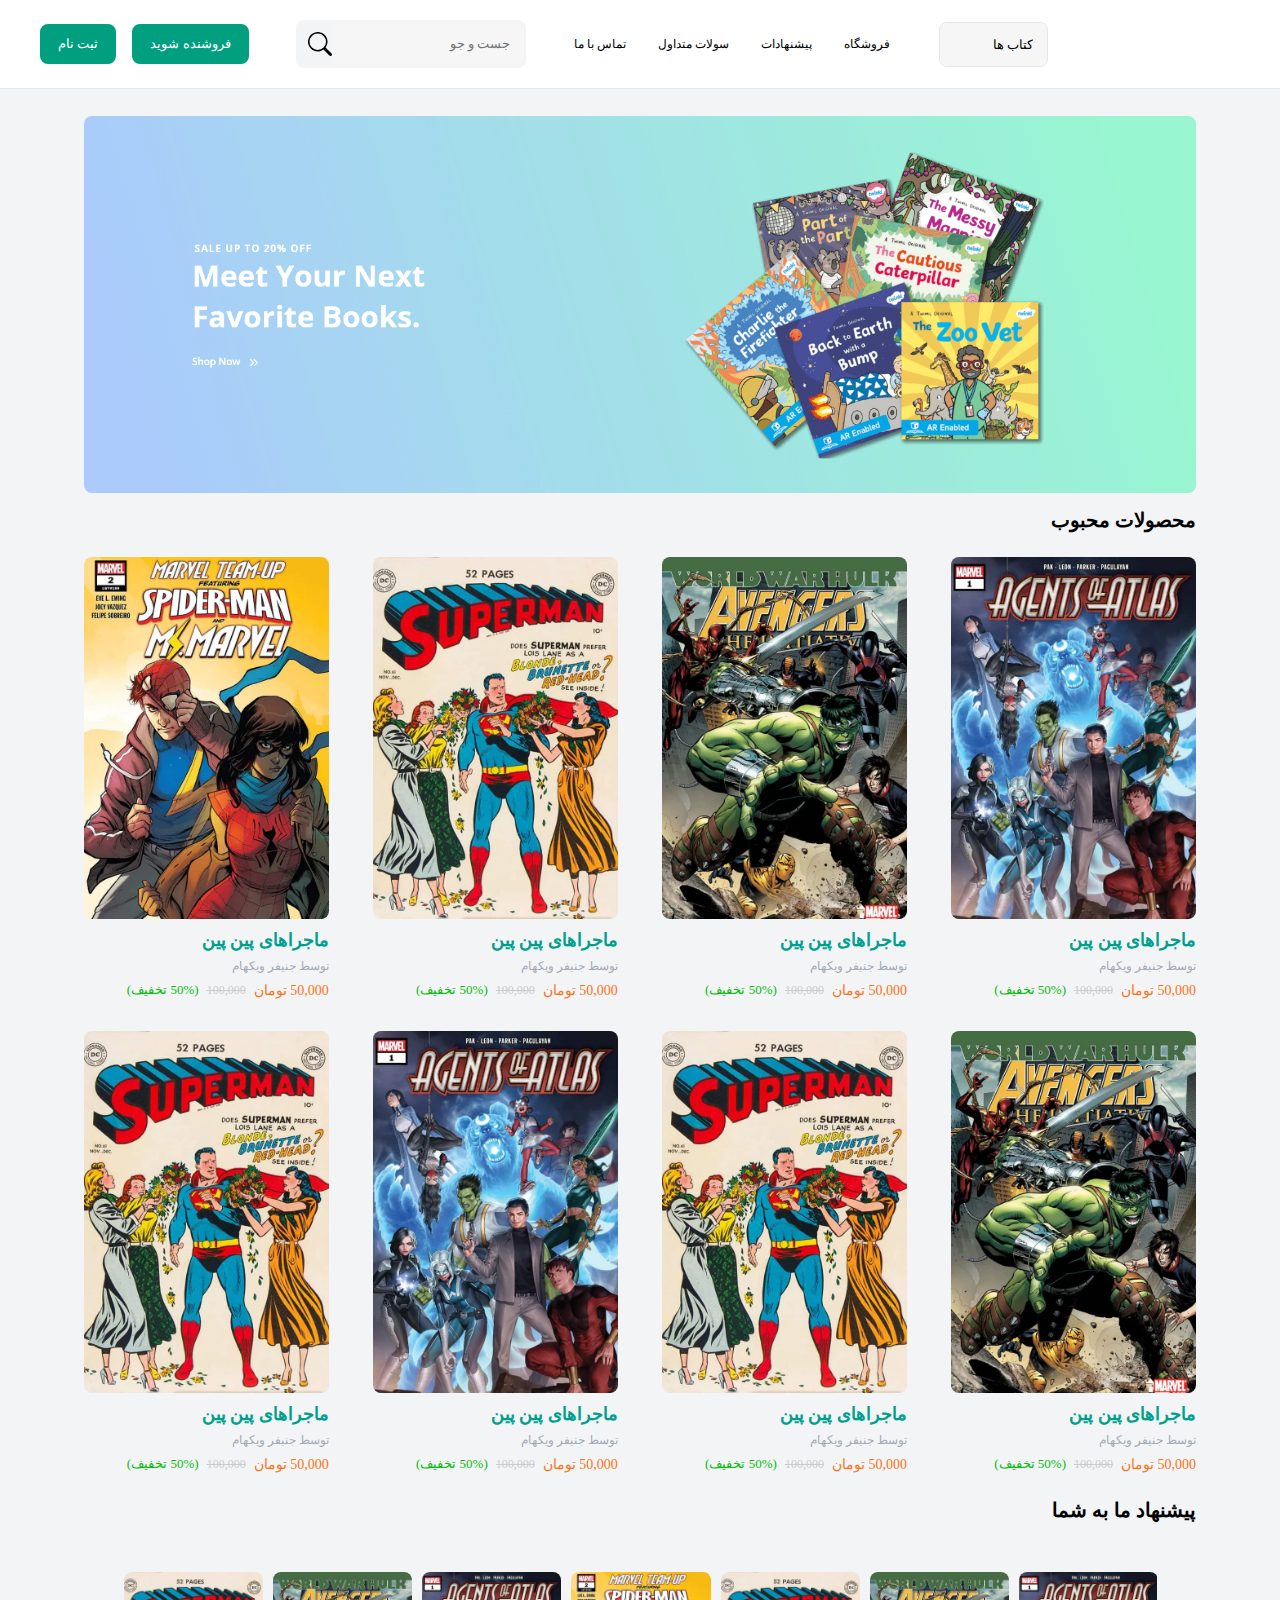
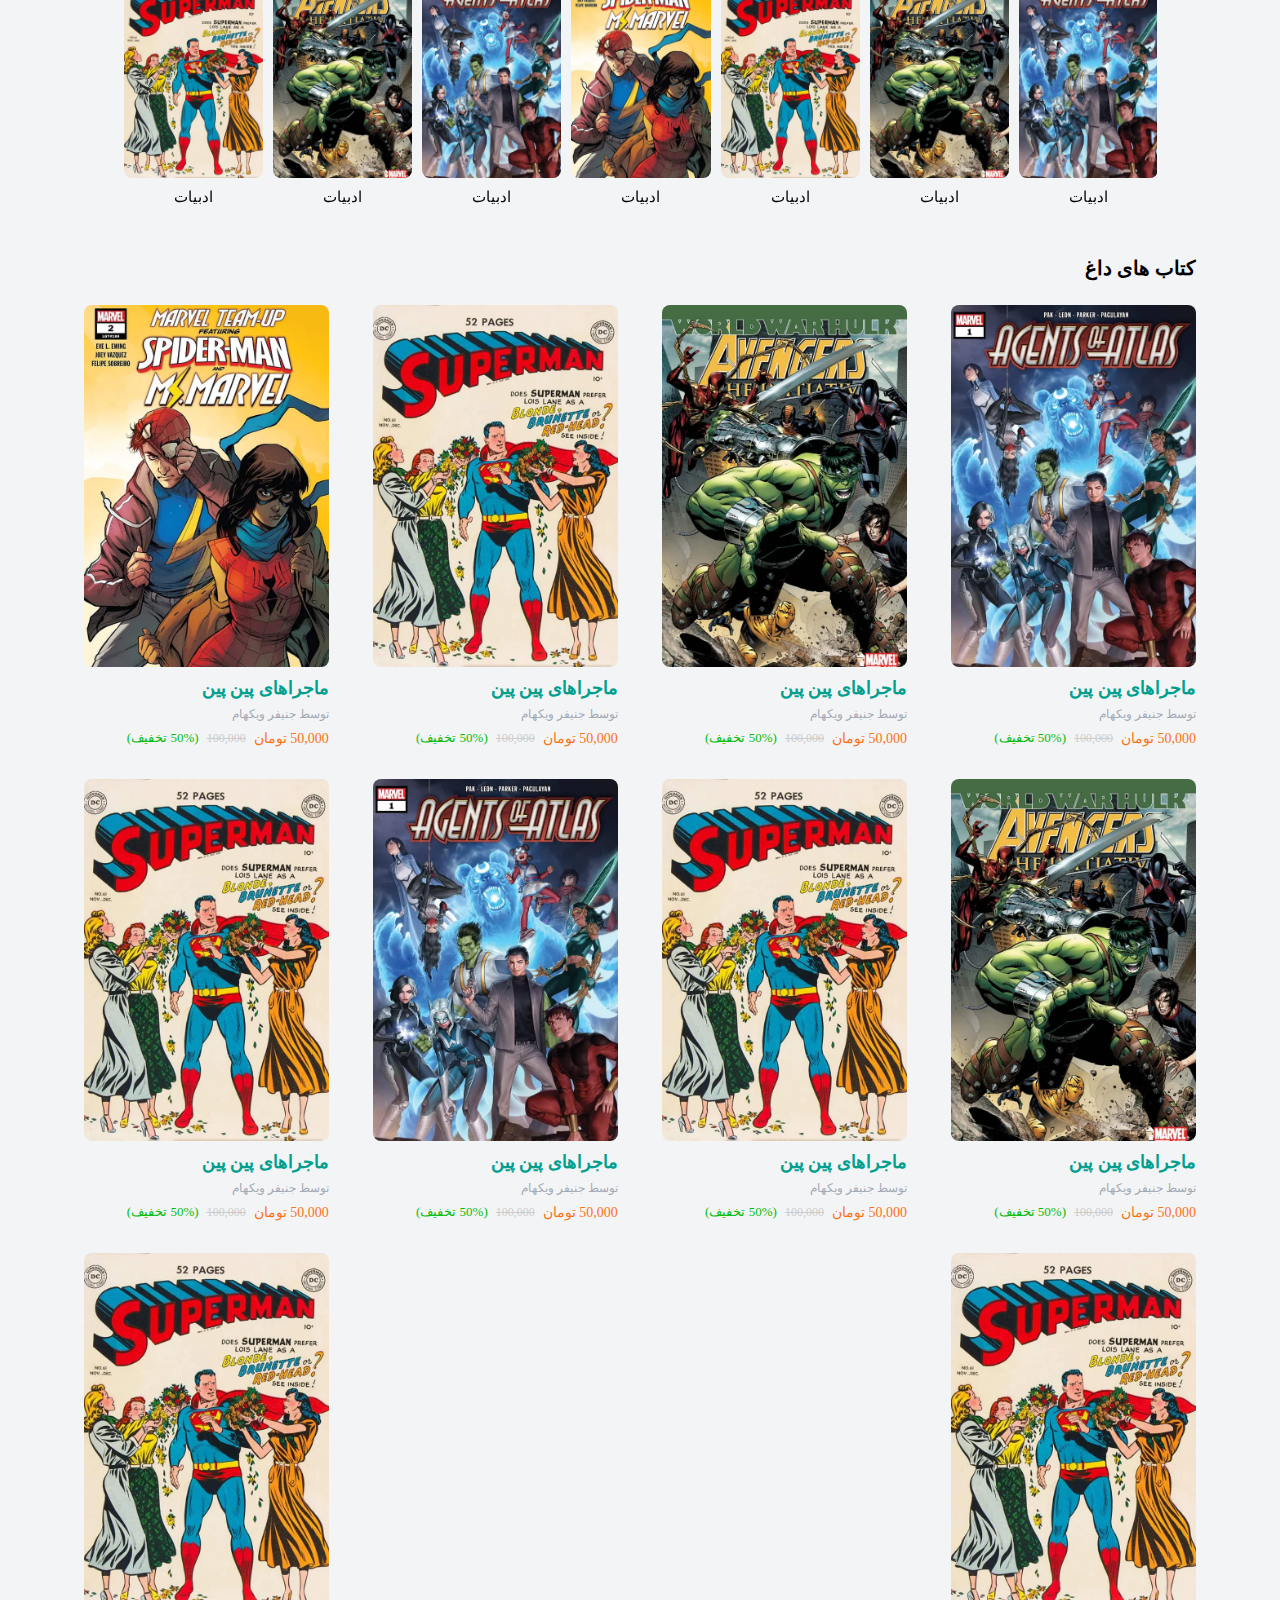
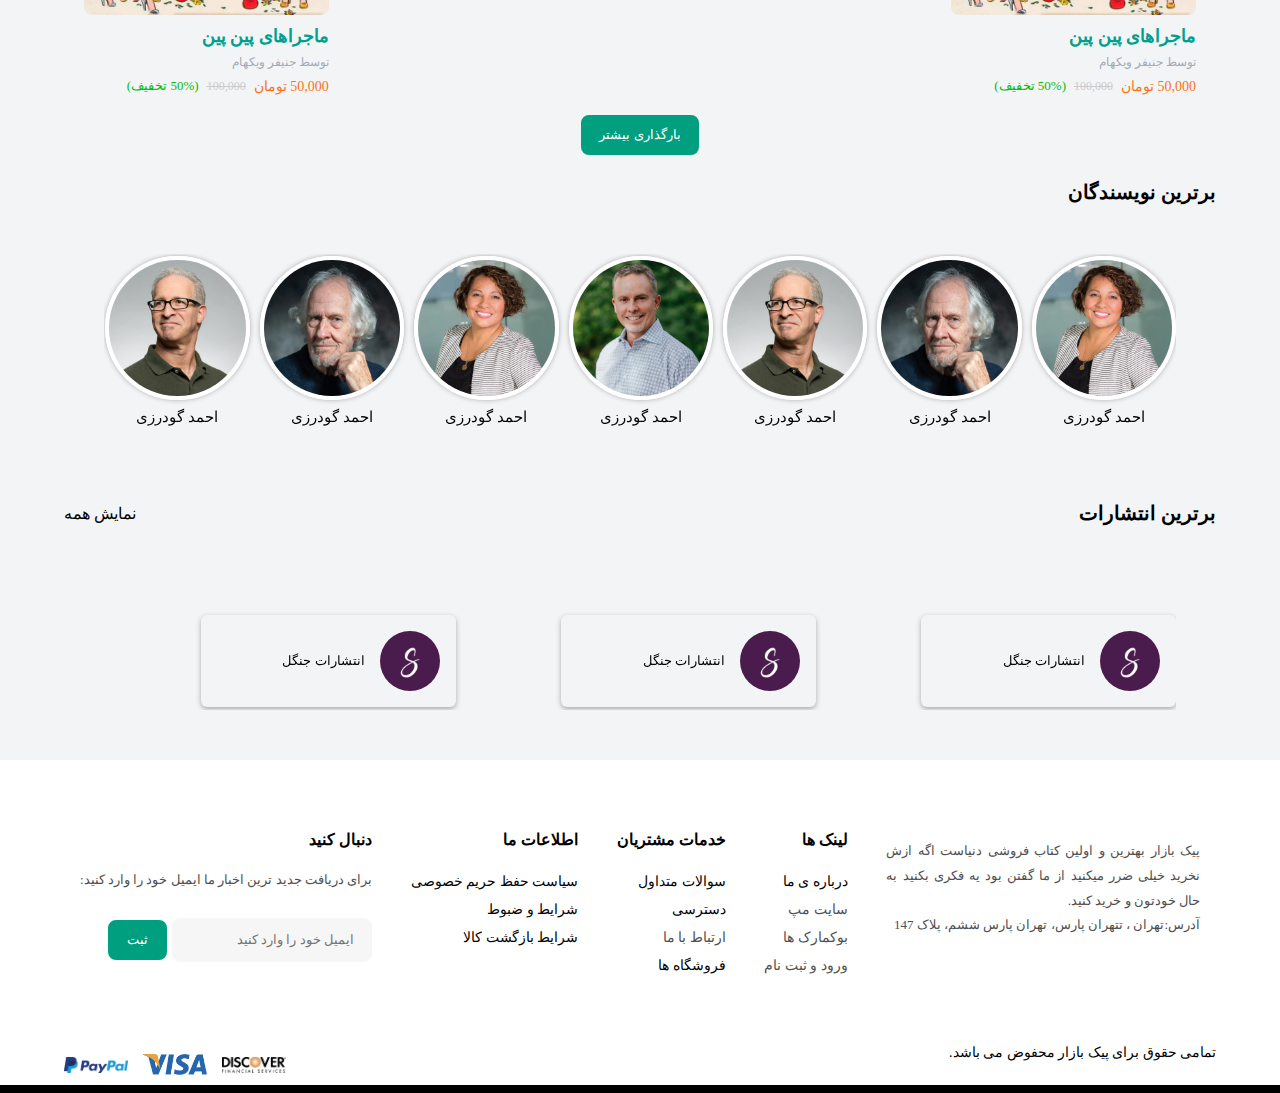
==== commit 2e050d51: "end" ====
--- a/product.html
+++ b/product.html
@@ -335,22 +335,6 @@
             </div>
             <!--end slider- -->
         </div>
-        <!-- box -->
-        <section>
-            <div class="container">
-                <div class="book-box rdus ">
-                    <div class="books-title">اپلیکیشن پیک بازار</div>
-                    <div class="text-box m-t-25">تجربه خرید آنلاین خود را با استفاده از اپلیکیشن پیک بازار ساده تر کنید
-                    </div>
-                    <div class="books-img flex gap-15">
-                        <a href="#" class="m-t-25"><img src="asset/img/googleplay.webp"></a>
-                        <a href="#" class="m-t-25"><img src="asset/img/googleplay.webp"></a>
-                    </div>
-                    <img class="img-book" src="asset/img/phone.webp" alt="">
-
-                </div>
-            </div>
-        </section>
         <!-- footer -->
         <footer>
             <div class="footer">
